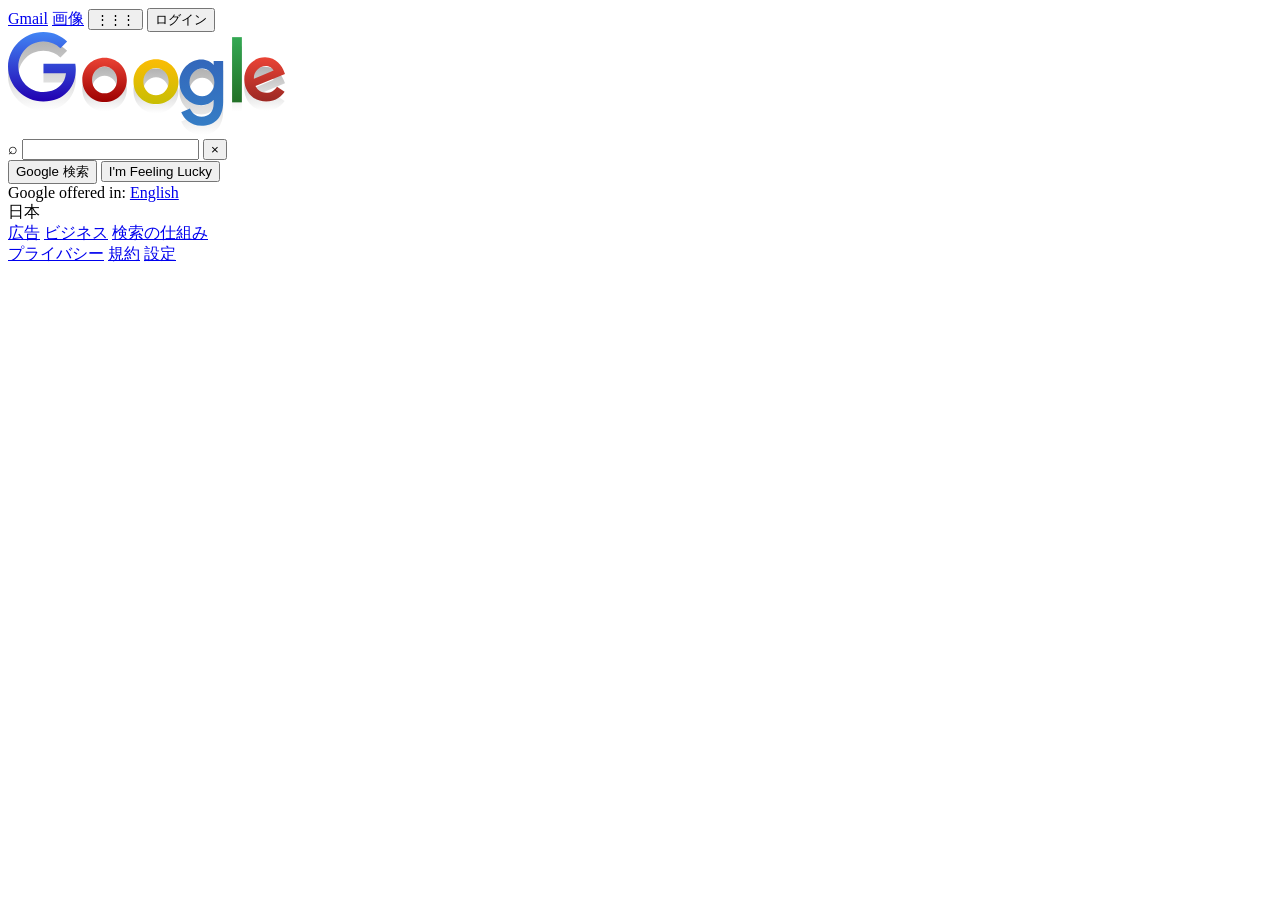
==== index.html @ 532bea2d "Create index.html" ====
<!DOCTYPE html>
<html lang="ja">
<head>
  <meta charset="UTF-8">
  <meta name="viewport" content="width=device-width, initial-scale=1.0">
  <title>Google</title>
  <link rel="stylesheet" href="style.css">
</head>

<body>

  <header class="header">
    <nav class="nav">
      <a href="#">Gmail</a>
      <a href="#">画像</a>
      <button class="apps-button" aria-label="Google アプリ">
        ⋮⋮⋮
      </button>
      <button class="login-button">ログイン</button>
    </nav>
  </header>

  <main class="main">
    <img
      src="logo.svg"
      alt="Google"
      class="logo"
    >

    <form class="search-form" id="searchForm">
      <div class="search-box">
        <span class="search-icon">⌕</span>

        <input
          type="search"
          id="searchInput"
          name="q"
          autocomplete="off"
          aria-label="検索"
        >

        <button
          type="button"
          class="clear-button"
          id="clearButton"
          aria-label="検索内容を消去"
        >
          ×
        </button>
      </div>

      <div class="search-buttons">
        <button type="submit">Google 検索</button>
        <button type="button" id="luckyButton">
          I'm Feeling Lucky
        </button>
      </div>
    </form>

    <div class="language">
      Google offered in:
      <a href="#">English</a>
    </div>
  </main>

  <footer class="footer">
    <div class="footer-country">日本</div>

    <div class="footer-links">
      <div>
        <a href="#">広告</a>
        <a href="#">ビジネス</a>
        <a href="#">検索の仕組み</a>
      </div>

      <div>
        <a href="#">プライバシー</a>
        <a href="#">規約</a>
        <a href="#">設定</a>
      </div>
    </div>
  </footer>

  <script src="script.js"></script>
</body>
</html>
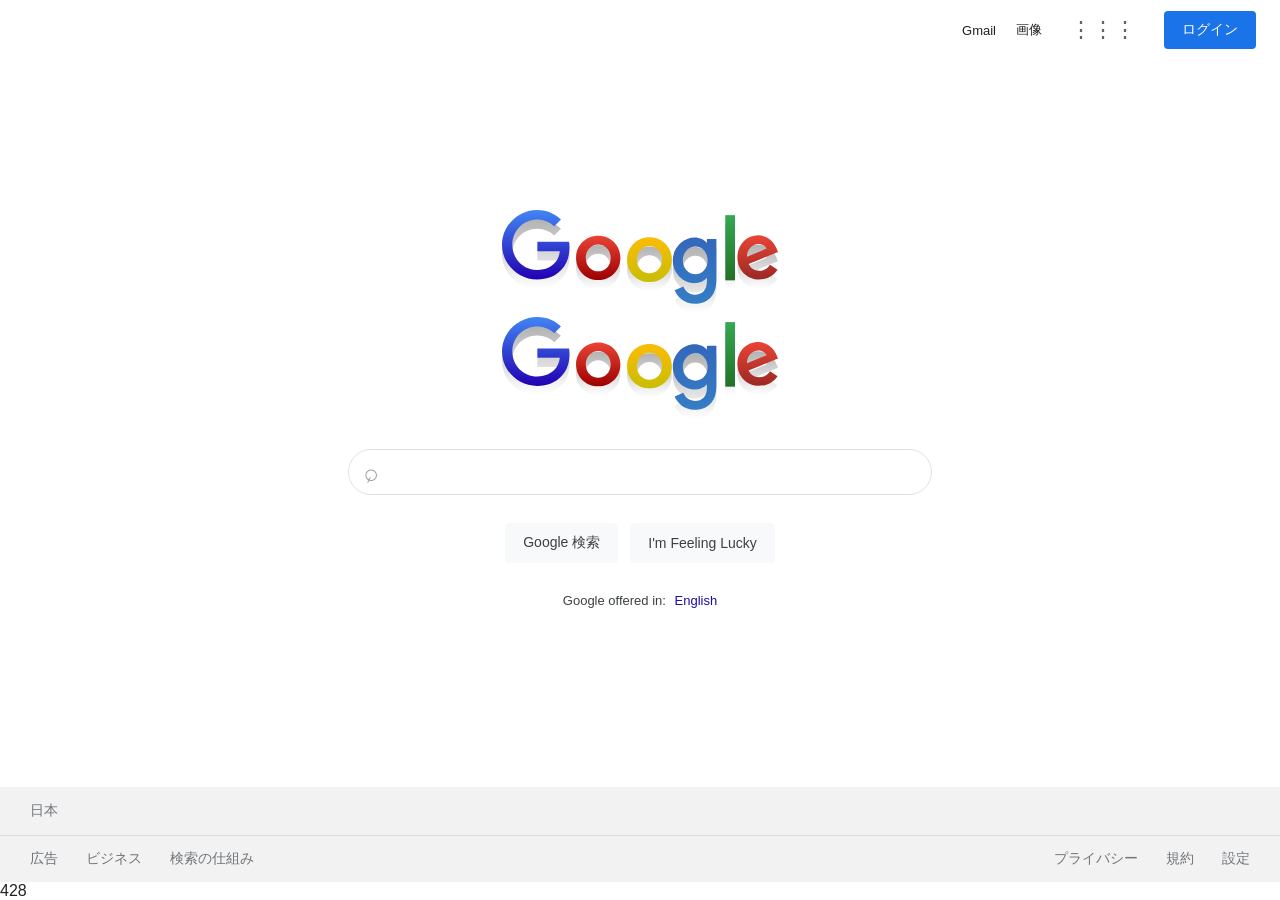
==== commit ef55d1b9: "Create index.html" ====
--- a/index.html
+++ b/index.html
@@ -13,22 +13,28 @@
     <nav class="nav">
       <a href="#">Gmail</a>
       <a href="#">画像</a>
+
       <button class="apps-button" aria-label="Google アプリ">
         ⋮⋮⋮
       </button>
-      <button class="login-button">ログイン</button>
+
+      <button class="login-button">
+        ログイン
+      </button>
     </nav>
   </header>
 
   <main class="main">
-    <img
-      src="logo.svg"
-      alt="Google"
-      class="logo"
-    >
+
+    <div class="logo-wrapper" id="logoWrapper">
+      <img src="logo.svg" class="glitch-logo glitch-logo-back" aria-hidden="true">
+      <img src="logo.svg" class="logo glitch-logo-main" alt="Google">
+    </div>
 
     <form class="search-form" id="searchForm">
+
       <div class="search-box">
+
         <span class="search-icon">⌕</span>
 
         <input
@@ -47,26 +53,38 @@
         >
           ×
         </button>
+
       </div>
 
       <div class="search-buttons">
-        <button type="submit">Google 検索</button>
+
+        <button type="submit">
+          Google 検索
+        </button>
+
         <button type="button" id="luckyButton">
           I'm Feeling Lucky
         </button>
+
       </div>
+
     </form>
 
     <div class="language">
       Google offered in:
       <a href="#">English</a>
     </div>
+
   </main>
 
   <footer class="footer">
-    <div class="footer-country">日本</div>
+
+    <div class="footer-country">
+      日本
+    </div>
 
     <div class="footer-links">
+
       <div>
         <a href="#">広告</a>
         <a href="#">ビジネス</a>
@@ -78,9 +96,22 @@
         <a href="#">規約</a>
         <a href="#">設定</a>
       </div>
+
     </div>
+
   </footer>
 
-  <script src="script.js"></script>
+  <div id="errorOverlay" class="error-overlay">
+    <div id="errorText"></div>
+  </div>
+
+  <div id="finalOverlay" class="final-overlay">
+    <div class="red-figure"></div>
+    <div id="typing428" class="typing-428"></div>
+    <div id="final428" class="final-428">428</div>
+  </div>
+
+  <script src="app.js"></script>
+
 </body>
 </html>
--- a/style.css
+++ b/style.css
@@ -0,0 +1,259 @@
+* {
+  box-sizing: border-box;
+}
+
+html,
+body {
+  margin: 0;
+  padding: 0;
+  width: 100%;
+  min-height: 100%;
+  font-family: Arial, Helvetica, sans-serif;
+  color: #202124;
+}
+
+body {
+  min-height: 100vh;
+  display: flex;
+  flex-direction: column;
+}
+
+/* ヘッダー */
+
+.header {
+  width: 100%;
+}
+
+.nav {
+  height: 60px;
+  display: flex;
+  align-items: center;
+  justify-content: flex-end;
+  gap: 20px;
+  padding: 0 24px;
+  font-size: 13px;
+}
+
+.nav a {
+  color: #202124;
+  text-decoration: none;
+}
+
+.nav a:hover {
+  text-decoration: underline;
+}
+
+.apps-button {
+  border: 0;
+  background: transparent;
+  cursor: pointer;
+  font-size: 22px;
+  line-height: 1;
+  color: #5f6368;
+  padding: 8px;
+  border-radius: 50%;
+}
+
+.apps-button:hover {
+  background: #f1f3f4;
+}
+
+.login-button {
+  border: 0;
+  background: #1a73e8;
+  color: white;
+  padding: 10px 18px;
+  border-radius: 4px;
+  font-size: 14px;
+  cursor: pointer;
+}
+
+.login-button:hover {
+  background: #1558b0;
+}
+
+/* メイン */
+
+.main {
+  flex: 1;
+  display: flex;
+  flex-direction: column;
+  align-items: center;
+  padding-top: 150px;
+}
+
+.logo {
+  width: 276px;
+  height: auto;
+  display: block;
+  margin-bottom: 30px;
+}
+
+/* 検索 */
+
+.search-form {
+  width: 100%;
+  max-width: 584px;
+}
+
+.search-box {
+  width: 100%;
+  height: 46px;
+  display: flex;
+  align-items: center;
+  border: 1px solid #dfe1e5;
+  border-radius: 24px;
+  padding: 0 14px;
+  transition: box-shadow 0.15s ease;
+}
+
+.search-box:hover,
+.search-box:focus-within {
+  border-color: transparent;
+  box-shadow:
+    0 1px 6px rgba(32, 33, 36, 0.18);
+}
+
+.search-icon {
+  color: #9aa0a6;
+  font-size: 25px;
+  margin-right: 10px;
+  transform: rotate(-20deg);
+}
+
+.search-box input {
+  flex: 1;
+  height: 100%;
+  border: 0;
+  outline: 0;
+  background: transparent;
+  color: #202124;
+  font-size: 16px;
+}
+
+.clear-button {
+  display: none;
+  border: 0;
+  background: transparent;
+  color: #5f6368;
+  font-size: 22px;
+  cursor: pointer;
+}
+
+/* 検索ボタン */
+
+.search-buttons {
+  display: flex;
+  justify-content: center;
+  gap: 12px;
+  margin-top: 28px;
+}
+
+.search-buttons button {
+  border: 1px solid #f8f9fa;
+  background: #f8f9fa;
+  color: #3c4043;
+  padding: 10px 17px;
+  border-radius: 4px;
+  font-size: 14px;
+  cursor: pointer;
+}
+
+.search-buttons button:hover {
+  border-color: #dadce0;
+  box-shadow: 0 1px 1px rgba(0, 0, 0, 0.1);
+}
+
+/* 言語 */
+
+.language {
+  margin-top: 30px;
+  font-size: 13px;
+  color: #3c4043;
+}
+
+.language a {
+  color: #1a0dab;
+  text-decoration: none;
+  margin-left: 5px;
+}
+
+.language a:hover {
+  text-decoration: underline;
+}
+
+/* フッター */
+
+.footer {
+  background: #f2f2f2;
+  color: #70757a;
+  font-size: 14px;
+}
+
+.footer-country {
+  padding: 15px 30px;
+  border-bottom: 1px solid #dadce0;
+}
+
+.footer-links {
+  min-height: 46px;
+  padding: 0 30px;
+  display: flex;
+  align-items: center;
+  justify-content: space-between;
+}
+
+.footer-links div {
+  display: flex;
+  gap: 28px;
+}
+
+.footer a {
+  color: #70757a;
+  text-decoration: none;
+}
+
+.footer a:hover {
+  text-decoration: underline;
+}
+
+/* スマホ・タブレット */
+
+@media (max-width: 600px) {
+  .nav {
+    padding: 0 14px;
+    gap: 12px;
+  }
+
+  .nav a {
+    display: none;
+  }
+
+  .main {
+    padding: 100px 20px 40px;
+  }
+
+  .logo {
+    width: min(276px, 75vw);
+  }
+
+  .search-form {
+    max-width: 100%;
+  }
+
+  .search-buttons {
+    flex-wrap: wrap;
+  }
+
+  .footer-links {
+    flex-direction: column;
+    gap: 18px;
+    padding: 15px;
+  }
+
+  .footer-links div {
+    flex-wrap: wrap;
+    justify-content: center;
+    gap: 18px;
+  }
+}
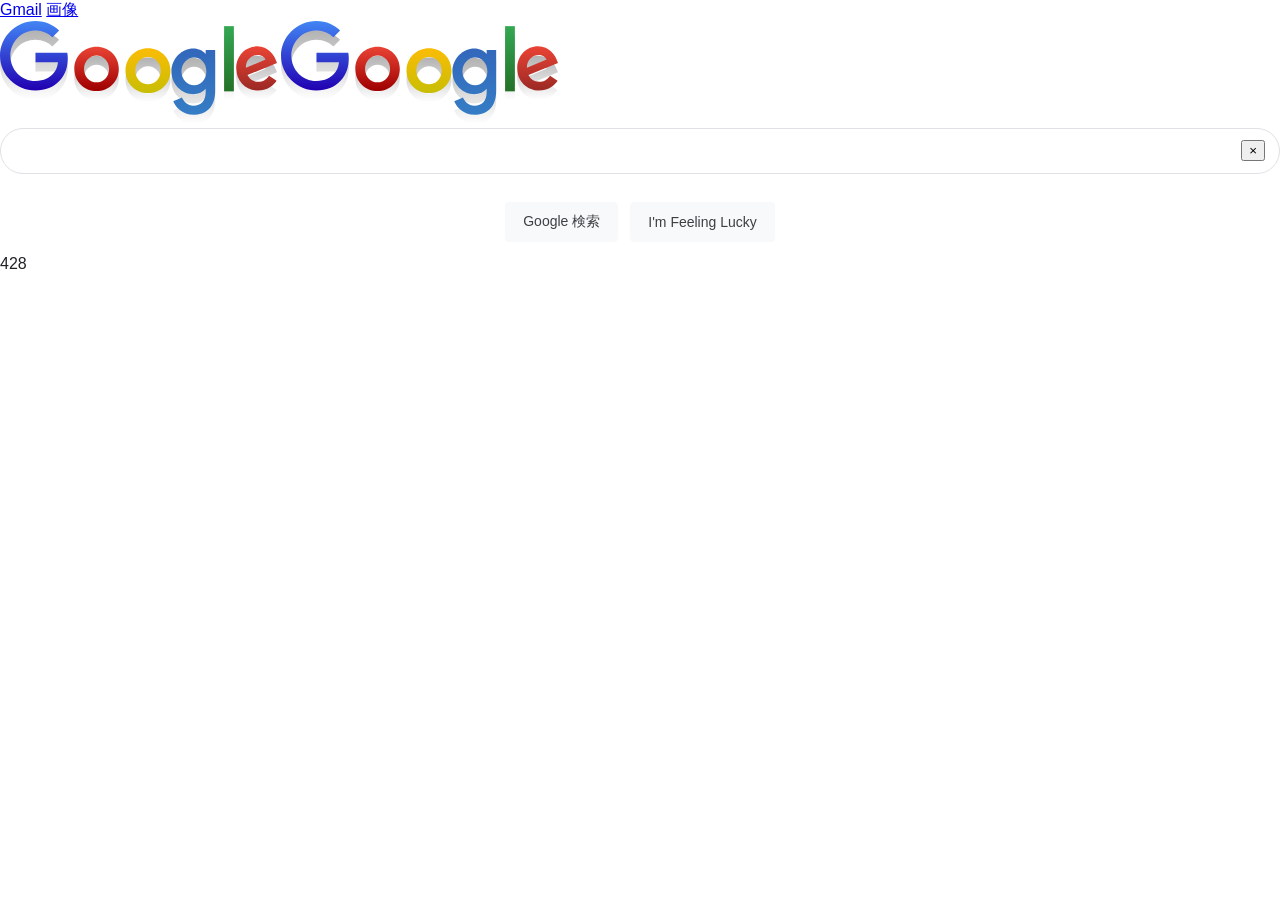
==== commit 25833210: "Update index.html" ====
--- a/index.html
+++ b/index.html
@@ -2,67 +2,91 @@
 <html lang="ja">
 <head>
   <meta charset="UTF-8">
-  <meta name="viewport" content="width=device-width, initial-scale=1.0">
+
+  <meta
+    name="viewport"
+    content="width=device-width, initial-scale=1.0"
+  >
+
   <title>Google</title>
+
   <link rel="stylesheet" href="style.css">
 </head>
 
 <body>
 
-  <header class="header">
-    <nav class="nav">
-      <a href="#">Gmail</a>
-      <a href="#">画像</a>
-
-      <button class="apps-button" aria-label="Google アプリ">
-        ⋮⋮⋮
-      </button>
-
-      <button class="login-button">
-        ログイン
-      </button>
-    </nav>
+  <header class="top-header">
+    <a href="#" class="header-link">Gmail</a>
+    <a href="#" class="header-link">画像</a>
   </header>
 
-  <main class="main">
 
-    <div class="logo-wrapper" id="logoWrapper">
-      <img src="logo.svg" class="glitch-logo glitch-logo-back" aria-hidden="true">
-      <img src="logo.svg" class="logo glitch-logo-main" alt="Google">
+  <main class="google-main">
+
+    <!-- =================================
+         ロゴ
+    ================================== -->
+
+    <div class="logo-wrapper">
+
+      <!-- 異変時だけ表示される背面ロゴ -->
+      <img
+        src="logo.svg"
+        class="glitch-logo-back"
+        alt=""
+        aria-hidden="true"
+      >
+
+      <!-- 常に表示される正常ロゴ -->
+      <img
+        src="logo.svg"
+        class="glitch-logo-main"
+        alt="Google"
+      >
+
     </div>
 
-    <form class="search-form" id="searchForm">
+
+    <!-- =================================
+         検索フォーム
+    ================================== -->
+
+    <form id="searchForm">
 
       <div class="search-box">
 
-        <span class="search-icon">⌕</span>
-
         <input
-          type="search"
           id="searchInput"
-          name="q"
+          type="text"
           autocomplete="off"
           aria-label="検索"
         >
 
         <button
+          id="clearButton"
           type="button"
-          class="clear-button"
-          id="clearButton"
-          aria-label="検索内容を消去"
+          aria-label="入力を消去"
         >
           ×
         </button>
 
       </div>
 
+
       <div class="search-buttons">
 
-        <button type="submit">
+        <button
+          type="submit"
+          class="search-button"
+        >
           Google 検索
         </button>
 
-        <button type="button" id="luckyButton">
+        <button
+          type="button"
+          id="luckyButton"
+          class="search-button"
+        >
           I'm Feeling Lucky
         </button>
 
@@ -70,46 +94,54 @@
 
     </form>
 
-    <div class="language">
-      Google offered in:
-      <a href="#">English</a>
-    </div>
-
   </main>
 
-  <footer class="footer">
 
-    <div class="footer-country">
-      日本
-    </div>
+  <!-- =================================
+       Error画面
+  ================================== -->
 
-    <div class="footer-links">
-
-      <div>
-        <a href="#">広告</a>
-        <a href="#">ビジネス</a>
-        <a href="#">検索の仕組み</a>
-      </div>
-
-      <div>
-        <a href="#">プライバシー</a>
-        <a href="#">規約</a>
-        <a href="#">設定</a>
-      </div>
-
-    </div>
-
-  </footer>
-
-  <div id="errorOverlay" class="error-overlay">
+  <div
+    id="errorOverlay"
+    class="error-overlay"
+  >
     <div id="errorText"></div>
   </div>
 
-  <div id="finalOverlay" class="final-overlay">
-    <div class="red-figure"></div>
-    <div id="typing428" class="typing-428"></div>
-    <div id="final428" class="final-428">428</div>
+
+  <!-- =================================
+       最終イベント
+  ================================== -->
+
+  <div
+    id="finalOverlay"
+    class="final-overlay"
+  >
+
+    <div
+      id="redFigure"
+      class="red-figure"
+    >
+      <div class="figure-head"></div>
+      <div class="figure-body"></div>
+      <div class="figure-arm figure-arm-left"></div>
+      <div class="figure-arm figure-arm-right"></div>
+    </div>
+
+    <pre
+      id="typing428"
+      class="typing428"
+    ></pre>
+
+    <div
+      id="final428"
+      class="final428"
+    >
+      428
+    </div>
+
   </div>
+
 
   <script src="app.js"></script>
 
--- a/style.css
+++ b/style.css
@@ -257,3 +257,290 @@
     gap: 18px;
   }
 }
+/* =========================================
+   検索結果ページ
+========================================= */
+
+.results-page {
+  margin: 0;
+  background: #fff;
+  color: #202124;
+  font-family: Arial, sans-serif;
+}
+
+
+/* =========================================
+   ヘッダー
+========================================= */
+
+.results-header {
+  height: 86px;
+  box-sizing: border-box;
+
+  display: flex;
+  align-items: center;
+
+  gap: 32px;
+
+  padding: 14px 30px;
+
+  border-bottom: 1px solid #eee;
+}
+
+
+/* Googleロゴ */
+
+.results-logo-link {
+  display: block;
+
+  width: 120px;
+
+  flex-shrink: 0;
+}
+
+.results-logo {
+  display: block;
+
+  width: 120px;
+  height: auto;
+}
+
+
+/* =========================================
+   検索フォーム
+========================================= */
+
+.results-search-form {
+  width: min(620px, 70vw);
+}
+
+
+.results-search-box {
+  width: 100%;
+  height: 44px;
+
+  box-sizing: border-box;
+
+  display: flex;
+  align-items: center;
+
+  border: 1px solid #dfe1e5;
+  border-radius: 24px;
+
+  background: #fff;
+
+  overflow: hidden;
+
+  transition:
+    box-shadow 0.15s,
+    border-color 0.15s;
+}
+
+
+.results-search-box:hover {
+  box-shadow:
+    0 1px 6px rgba(32, 33, 36, 0.18);
+}
+
+
+.results-search-box:focus-within {
+  border-color: transparent;
+
+  box-shadow:
+    0 1px 6px rgba(32, 33, 36, 0.28);
+}
+
+
+.results-search-box input {
+  flex: 1;
+
+  min-width: 0;
+
+  height: 100%;
+
+  padding: 0 16px;
+
+  border: none;
+  outline: none;
+
+  background: transparent;
+
+  color: #202124;
+
+  font-size: 16px;
+}
+
+
+.results-search-box button {
+  width: 52px;
+  height: 100%;
+
+  flex-shrink: 0;
+
+  border: none;
+
+  background: transparent;
+
+  cursor: pointer;
+
+  font-size: 18px;
+}
+
+
+.results-search-box button:hover {
+  background: #f8f9fa;
+}
+
+
+/* =========================================
+   検索結果本体
+========================================= */
+
+.results-main {
+  width: min(700px, 90vw);
+
+  margin-left: 170px;
+
+  padding-top: 25px;
+}
+
+
+/* =========================================
+   もしかして
+========================================= */
+
+.suggestion {
+  margin-bottom: 18px;
+
+  color: #202124;
+
+  font-size: 14px;
+}
+
+
+.suggestion a {
+  color: #1a0dab;
+
+  text-decoration: none;
+}
+
+
+.suggestion a:hover {
+  text-decoration: underline;
+}
+
+
+/* =========================================
+   件数
+========================================= */
+
+.result-count {
+  margin-bottom: 26px;
+
+  color: #70757a;
+
+  font-size: 13px;
+}
+
+
+/* =========================================
+   個々の検索結果
+========================================= */
+
+.search-result {
+  margin-bottom: 30px;
+}
+
+
+.result-title {
+  display: inline-block;
+
+  color: #1a0dab;
+
+  font-size: 20px;
+
+  line-height: 1.3;
+
+  text-decoration: none;
+
+  cursor: default;
+}
+
+
+.result-title:hover {
+  text-decoration: underline;
+}
+
+
+.result-url {
+  margin-top: 4px;
+
+  color: #188038;
+
+  font-size: 14px;
+
+  line-height: 1.3;
+
+  word-break: break-all;
+}
+
+
+.result-description {
+  margin-top: 5px;
+  margin-bottom: 0;
+
+  color: #4d5156;
+
+  font-size: 14px;
+
+  line-height: 1.55;
+
+  word-break: break-all;
+}
+
+
+/* =========================================
+   スマホ・狭い画面
+========================================= */
+
+@media (max-width: 700px) {
+
+  .results-header {
+    height: auto;
+
+    padding: 12px 15px;
+
+    gap: 15px;
+  }
+
+
+  .results-logo-link {
+    width: 90px;
+  }
+
+
+  .results-logo {
+    width: 90px;
+  }
+
+
+  .results-search-form {
+    width: 100%;
+  }
+
+
+  .results-main {
+    width: calc(100% - 30px);
+
+    margin-left: auto;
+    margin-right: auto;
+
+    padding-top: 20px;
+  }
+
+
+  .result-title {
+    font-size: 18px;
+  }
+
+}
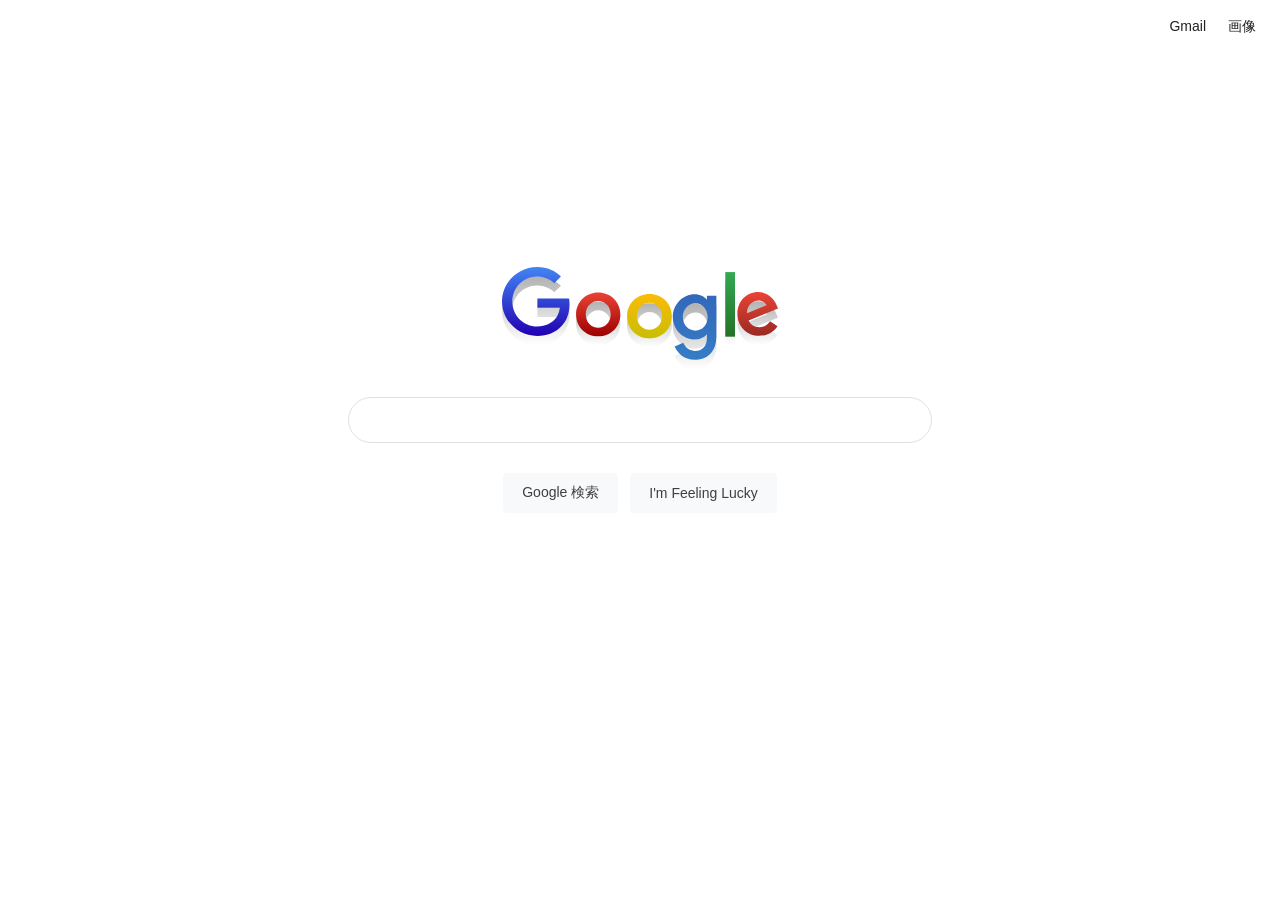
==== commit df43cb67: "Fix indentation for viewport meta tag" ====
--- a/index.html
+++ b/index.html
@@ -4,7 +4,7 @@
   <meta charset="UTF-8">
 
   <meta
-    name="viewport"
+   name="viewport"
     content="width=device-width, initial-scale=1.0"
   >
 
--- a/style.css
+++ b/style.css
@@ -2,545 +2,527 @@
   box-sizing: border-box;
 }
 
-html,
 body {
   margin: 0;
-  padding: 0;
+
+  min-height: 100vh;
+
+  background: #fff;
+
+  color: #202124;
+
+  font-family:
+    Arial,
+    sans-serif;
+
+  transition:
+    background 0.1s,
+    color 0.1s;
+}
+
+
+/* =========================================
+   ヘッダー
+========================================= */
+
+.top-header {
+  position: absolute;
+
+  top: 0;
+  right: 0;
+
+  display: flex;
+
+  gap: 22px;
+
+  padding: 18px 24px;
+}
+
+.header-link {
+  color: #202124;
+
+  font-size: 14px;
+
+  text-decoration: none;
+}
+
+
+/* =========================================
+   Google本体
+========================================= */
+
+.google-main {
+  min-height: 100vh;
+
+  display: flex;
+
+  flex-direction: column;
+
+  align-items: center;
+
+  justify-content: center;
+
+  padding-bottom: 120px;
+}
+
+
+/* =========================================
+   ロゴ
+========================================= */
+
+.logo-wrapper {
+  position: relative;
+
+  width: 276px;
+
+  height: auto;
+
+  margin-bottom: 28px;
+}
+
+
+/*
+   背面ロゴ
+
+   普段は完全に見えない。
+   JavaScriptが異変を起こしたときだけ
+   opacityを変更する。
+*/
+
+.glitch-logo-back {
+  position: absolute;
+
+  left: 0;
+  top: 0;
+
+  display: block;
+
   width: 100%;
-  min-height: 100%;
-  font-family: Arial, Helvetica, sans-serif;
-  color: #202124;
-}
-
-body {
-  min-height: 100vh;
-  display: flex;
-  flex-direction: column;
-}
-
-/* ヘッダー */
-
-.header {
+  height: auto;
+
+  opacity: 0;
+
+  visibility: hidden;
+
+  z-index: 1;
+
+  pointer-events: none;
+
+  transform:
+    translate(0, 0);
+
+  filter: none;
+
+  transition: none;
+}
+
+
+/*
+   正常ロゴ
+*/
+
+.glitch-logo-main {
+  position: relative;
+
+  display: block;
+
   width: 100%;
-}
-
-.nav {
-  height: 60px;
-  display: flex;
-  align-items: center;
-  justify-content: flex-end;
-  gap: 20px;
-  padding: 0 24px;
-  font-size: 13px;
-}
-
-.nav a {
-  color: #202124;
-  text-decoration: none;
-}
-
-.nav a:hover {
-  text-decoration: underline;
-}
-
-.apps-button {
-  border: 0;
-  background: transparent;
-  cursor: pointer;
-  font-size: 22px;
-  line-height: 1;
-  color: #5f6368;
-  padding: 8px;
-  border-radius: 50%;
-}
-
-.apps-button:hover {
-  background: #f1f3f4;
-}
-
-.login-button {
-  border: 0;
-  background: #1a73e8;
-  color: white;
-  padding: 10px 18px;
-  border-radius: 4px;
-  font-size: 14px;
-  cursor: pointer;
-}
-
-.login-button:hover {
-  background: #1558b0;
-}
-
-/* メイン */
-
-.main {
-  flex: 1;
-  display: flex;
-  flex-direction: column;
-  align-items: center;
-  padding-top: 150px;
-}
-
-.logo {
-  width: 276px;
   height: auto;
-  display: block;
-  margin-bottom: 30px;
-}
-
-/* 検索 */
-
-.search-form {
-  width: 100%;
-  max-width: 584px;
+
+  z-index: 2;
+
+  pointer-events: none;
+}
+
+
+/* =========================================
+   検索バー
+========================================= */
+
+#searchForm {
+  width: min(584px, 90vw);
 }
 
 .search-box {
+  position: relative;
+
   width: 100%;
   height: 46px;
+
   display: flex;
+
   align-items: center;
-  border: 1px solid #dfe1e5;
+
+  border:
+    1px solid #dfe1e5;
+
   border-radius: 24px;
-  padding: 0 14px;
-  transition: box-shadow 0.15s ease;
-}
-
-.search-box:hover,
-.search-box:focus-within {
-  border-color: transparent;
-  box-shadow:
-    0 1px 6px rgba(32, 33, 36, 0.18);
-}
-
-.search-icon {
-  color: #9aa0a6;
-  font-size: 25px;
-  margin-right: 10px;
-  transform: rotate(-20deg);
-}
-
-.search-box input {
-  flex: 1;
-  height: 100%;
-  border: 0;
-  outline: 0;
-  background: transparent;
-  color: #202124;
-  font-size: 16px;
-}
-
-.clear-button {
-  display: none;
-  border: 0;
-  background: transparent;
-  color: #5f6368;
-  font-size: 22px;
-  cursor: pointer;
-}
-
-/* 検索ボタン */
-
-.search-buttons {
-  display: flex;
-  justify-content: center;
-  gap: 12px;
-  margin-top: 28px;
-}
-
-.search-buttons button {
-  border: 1px solid #f8f9fa;
-  background: #f8f9fa;
-  color: #3c4043;
-  padding: 10px 17px;
-  border-radius: 4px;
-  font-size: 14px;
-  cursor: pointer;
-}
-
-.search-buttons button:hover {
-  border-color: #dadce0;
-  box-shadow: 0 1px 1px rgba(0, 0, 0, 0.1);
-}
-
-/* 言語 */
-
-.language {
-  margin-top: 30px;
-  font-size: 13px;
-  color: #3c4043;
-}
-
-.language a {
-  color: #1a0dab;
-  text-decoration: none;
-  margin-left: 5px;
-}
-
-.language a:hover {
-  text-decoration: underline;
-}
-
-/* フッター */
-
-.footer {
-  background: #f2f2f2;
-  color: #70757a;
-  font-size: 14px;
-}
-
-.footer-country {
-  padding: 15px 30px;
-  border-bottom: 1px solid #dadce0;
-}
-
-.footer-links {
-  min-height: 46px;
-  padding: 0 30px;
-  display: flex;
-  align-items: center;
-  justify-content: space-between;
-}
-
-.footer-links div {
-  display: flex;
-  gap: 28px;
-}
-
-.footer a {
-  color: #70757a;
-  text-decoration: none;
-}
-
-.footer a:hover {
-  text-decoration: underline;
-}
-
-/* スマホ・タブレット */
-
-@media (max-width: 600px) {
-  .nav {
-    padding: 0 14px;
-    gap: 12px;
-  }
-
-  .nav a {
-    display: none;
-  }
-
-  .main {
-    padding: 100px 20px 40px;
-  }
-
-  .logo {
-    width: min(276px, 75vw);
-  }
-
-  .search-form {
-    max-width: 100%;
-  }
-
-  .search-buttons {
-    flex-wrap: wrap;
-  }
-
-  .footer-links {
-    flex-direction: column;
-    gap: 18px;
-    padding: 15px;
-  }
-
-  .footer-links div {
-    flex-wrap: wrap;
-    justify-content: center;
-    gap: 18px;
-  }
-}
-/* =========================================
-   検索結果ページ
-========================================= */
-
-.results-page {
-  margin: 0;
+
   background: #fff;
-  color: #202124;
-  font-family: Arial, sans-serif;
-}
-
-
-/* =========================================
-   ヘッダー
-========================================= */
-
-.results-header {
-  height: 86px;
-  box-sizing: border-box;
-
-  display: flex;
-  align-items: center;
-
-  gap: 32px;
-
-  padding: 14px 30px;
-
-  border-bottom: 1px solid #eee;
-}
-
-
-/* Googleロゴ */
-
-.results-logo-link {
-  display: block;
-
-  width: 120px;
-
-  flex-shrink: 0;
-}
-
-.results-logo {
-  display: block;
-
-  width: 120px;
-  height: auto;
-}
-
-
-/* =========================================
-   検索フォーム
-========================================= */
-
-.results-search-form {
-  width: min(620px, 70vw);
-}
-
-
-.results-search-box {
-  width: 100%;
-  height: 44px;
-
-  box-sizing: border-box;
-
-  display: flex;
-  align-items: center;
-
-  border: 1px solid #dfe1e5;
-  border-radius: 24px;
-
-  background: #fff;
-
-  overflow: hidden;
 
   transition:
     box-shadow 0.15s,
     border-color 0.15s;
 }
 
-
-.results-search-box:hover {
+.search-box:hover,
+.search-box:focus-within {
   box-shadow:
-    0 1px 6px rgba(32, 33, 36, 0.18);
-}
-
-
-.results-search-box:focus-within {
-  border-color: transparent;
+    0 1px 6px
+    rgba(32, 33, 36, 0.2);
+
+  border-color:
+    rgba(223, 225, 229, 0);
+}
+
+#searchInput {
+  width: 100%;
+  height: 100%;
+
+  padding:
+    0 48px 0 20px;
+
+  border: none;
+
+  outline: none;
+
+  background: transparent;
+
+  color: #202124;
+
+  font-size: 16px;
+}
+
+#clearButton {
+  position: absolute;
+
+  right: 14px;
+
+  width: 30px;
+  height: 30px;
+
+  display: none;
+
+  border: none;
+
+  background: transparent;
+
+  color: #70757a;
+
+  font-size: 22px;
+
+  cursor: pointer;
+}
+
+
+/* =========================================
+   ボタン
+========================================= */
+
+.search-buttons {
+  display: flex;
+
+  justify-content: center;
+
+  gap: 12px;
+
+  margin-top: 30px;
+}
+
+.search-button {
+  padding:
+    10px 18px;
+
+  border:
+    1px solid #f8f9fa;
+
+  border-radius: 4px;
+
+  background: #f8f9fa;
+
+  color: #3c4043;
+
+  font-size: 14px;
+
+  cursor: pointer;
+}
+
+.search-button:hover {
+  border-color: #dadce0;
 
   box-shadow:
-    0 1px 6px rgba(32, 33, 36, 0.28);
-}
-
-
-.results-search-box input {
-  flex: 1;
-
-  min-width: 0;
-
-  height: 100%;
-
-  padding: 0 16px;
-
-  border: none;
-  outline: none;
-
-  background: transparent;
-
-  color: #202124;
-
-  font-size: 16px;
-}
-
-
-.results-search-box button {
-  width: 52px;
-  height: 100%;
-
-  flex-shrink: 0;
-
-  border: none;
-
-  background: transparent;
-
-  cursor: pointer;
-
-  font-size: 18px;
-}
-
-
-.results-search-box button:hover {
-  background: #f8f9fa;
-}
-
-
-/* =========================================
-   検索結果本体
-========================================= */
-
-.results-main {
-  width: min(700px, 90vw);
-
-  margin-left: 170px;
-
-  padding-top: 25px;
-}
-
-
-/* =========================================
-   もしかして
-========================================= */
-
-.suggestion {
-  margin-bottom: 18px;
-
-  color: #202124;
-
-  font-size: 14px;
-}
-
-
-.suggestion a {
-  color: #1a0dab;
-
-  text-decoration: none;
-}
-
-
-.suggestion a:hover {
-  text-decoration: underline;
-}
-
-
-/* =========================================
-   件数
-========================================= */
-
-.result-count {
-  margin-bottom: 26px;
-
-  color: #70757a;
-
-  font-size: 13px;
-}
-
-
-/* =========================================
-   個々の検索結果
-========================================= */
-
-.search-result {
-  margin-bottom: 30px;
-}
-
-
-.result-title {
-  display: inline-block;
-
-  color: #1a0dab;
-
-  font-size: 20px;
-
-  line-height: 1.3;
-
-  text-decoration: none;
-
-  cursor: default;
-}
-
-
-.result-title:hover {
-  text-decoration: underline;
-}
-
-
-.result-url {
-  margin-top: 4px;
-
-  color: #188038;
-
-  font-size: 14px;
-
-  line-height: 1.3;
+    0 1px 1px
+    rgba(0, 0, 0, 0.1);
+}
+
+
+/* =========================================
+   一時ダークモード
+========================================= */
+
+body.temporary-dark {
+  background: #111;
+
+  color: #fff;
+}
+
+body.temporary-dark
+.header-link {
+  color: #fff;
+}
+
+
+/* =========================================
+   Error
+========================================= */
+
+.error-overlay {
+  position: fixed;
+
+  inset: 0;
+
+  z-index: 5000;
+
+  display: none;
+
+  overflow: hidden;
+
+  background: #000;
+
+  color: #f00;
+
+  font-family: monospace;
+
+  font-size: 32px;
+
+  font-weight: bold;
+}
+
+.error-overlay.active {
+  display: block;
+}
+
+#errorText {
+  padding: 10px;
+
+  line-height: 1.1;
+}
+
+
+/* =========================================
+   最終イベント
+========================================= */
+
+.final-overlay {
+  position: fixed;
+
+  inset: 0;
+
+  z-index: 9999;
+
+  display: none;
+
+  overflow: hidden;
+
+  background: #fff;
+}
+
+.final-overlay.active {
+  display: block;
+}
+
+.final-overlay.dark-phase {
+  background: #000;
+}
+
+.final-overlay.blackout {
+  background: #000;
+}
+
+
+/* =========================================
+   赤い人影
+========================================= */
+
+.red-figure {
+  position: absolute;
+
+  left: 50%;
+  top: 50%;
+
+  width: 150px;
+  height: 360px;
+
+  opacity: 0;
+
+  transform:
+    translate(-50%, -50%);
+
+  pointer-events: none;
+
+  z-index: 1;
+}
+
+.red-figure.active {
+  opacity: 0.9;
+
+  animation:
+    figureMove 4s linear infinite;
+}
+
+.figure-head {
+  position: absolute;
+
+  left: 50%;
+  top: 0;
+
+  width: 82px;
+  height: 100px;
+
+  transform:
+    translateX(-50%);
+
+  background: #d00000;
+
+  border-radius: 50%;
+}
+
+.figure-body {
+  position: absolute;
+
+  left: 50%;
+  top: 82px;
+
+  width: 100px;
+  height: 210px;
+
+  transform:
+    translateX(-50%);
+
+  background: #d00000;
+
+  border-radius:
+    45px 45px 12px 12px;
+}
+
+.figure-arm {
+  position: absolute;
+
+  top: 100px;
+
+  width: 30px;
+  height: 170px;
+
+  background: #d00000;
+
+  border-radius: 20px;
+}
+
+.figure-arm-left {
+  left: 12px;
+
+  transform: rotate(12deg);
+}
+
+.figure-arm-right {
+  right: 12px;
+
+  transform: rotate(-12deg);
+}
+
+@keyframes figureMove {
+
+  0% {
+    transform:
+      translate(-50%, -50%)
+      translate(-180px, 100px);
+  }
+
+  25% {
+    transform:
+      translate(-50%, -50%)
+      translate(140px, -80px);
+  }
+
+  50% {
+    transform:
+      translate(-50%, -50%)
+      translate(-100px, -140px);
+  }
+
+  75% {
+    transform:
+      translate(-50%, -50%)
+      translate(180px, 80px);
+  }
+
+  100% {
+    transform:
+      translate(-50%, -50%)
+      translate(-180px, 100px);
+  }
+}
+
+
+/* =========================================
+   428
+========================================= */
+
+.typing428 {
+  position: absolute;
+
+  inset: 0;
+
+  z-index: 2;
+
+  margin: 0;
+
+  padding: 10px;
+
+  overflow: hidden;
+
+  color: #d00000;
+
+  font-family: monospace;
+
+  font-size: 42px;
+
+  font-weight: bold;
+
+  line-height: 1.05;
+
+  white-space: pre-wrap;
 
   word-break: break-all;
-}
-
-
-.result-description {
-  margin-top: 5px;
-  margin-bottom: 0;
-
-  color: #4d5156;
-
-  font-size: 14px;
-
-  line-height: 1.55;
-
-  word-break: break-all;
-}
-
-
-/* =========================================
-   スマホ・狭い画面
-========================================= */
-
-@media (max-width: 700px) {
-
-  .results-header {
-    height: auto;
-
-    padding: 12px 15px;
-
-    gap: 15px;
-  }
-
-
-  .results-logo-link {
-    width: 90px;
-  }
-
-
-  .results-logo {
-    width: 90px;
-  }
-
-
-  .results-search-form {
-    width: 100%;
-  }
-
-
-  .results-main {
-    width: calc(100% - 30px);
-
-    margin-left: auto;
-    margin-right: auto;
-
-    padding-top: 20px;
-  }
-
-
-  .result-title {
-    font-size: 18px;
-  }
-
-}
+
+  pointer-events: none;
+}
+
+.final428 {
+  position: absolute;
+
+  inset: 0;
+
+  z-index: 10;
+
+  display: flex;
+
+  align-items: center;
+
+  justify-content: center;
+
+  opacity: 0;
+
+  color: #d00000;
+
+  font-size:
+    min(35vw, 420px);
+
+  font-weight: 900;
+
+  pointer-events: none;
+}
+
+.final428.show {
+  opacity: 1;
+}
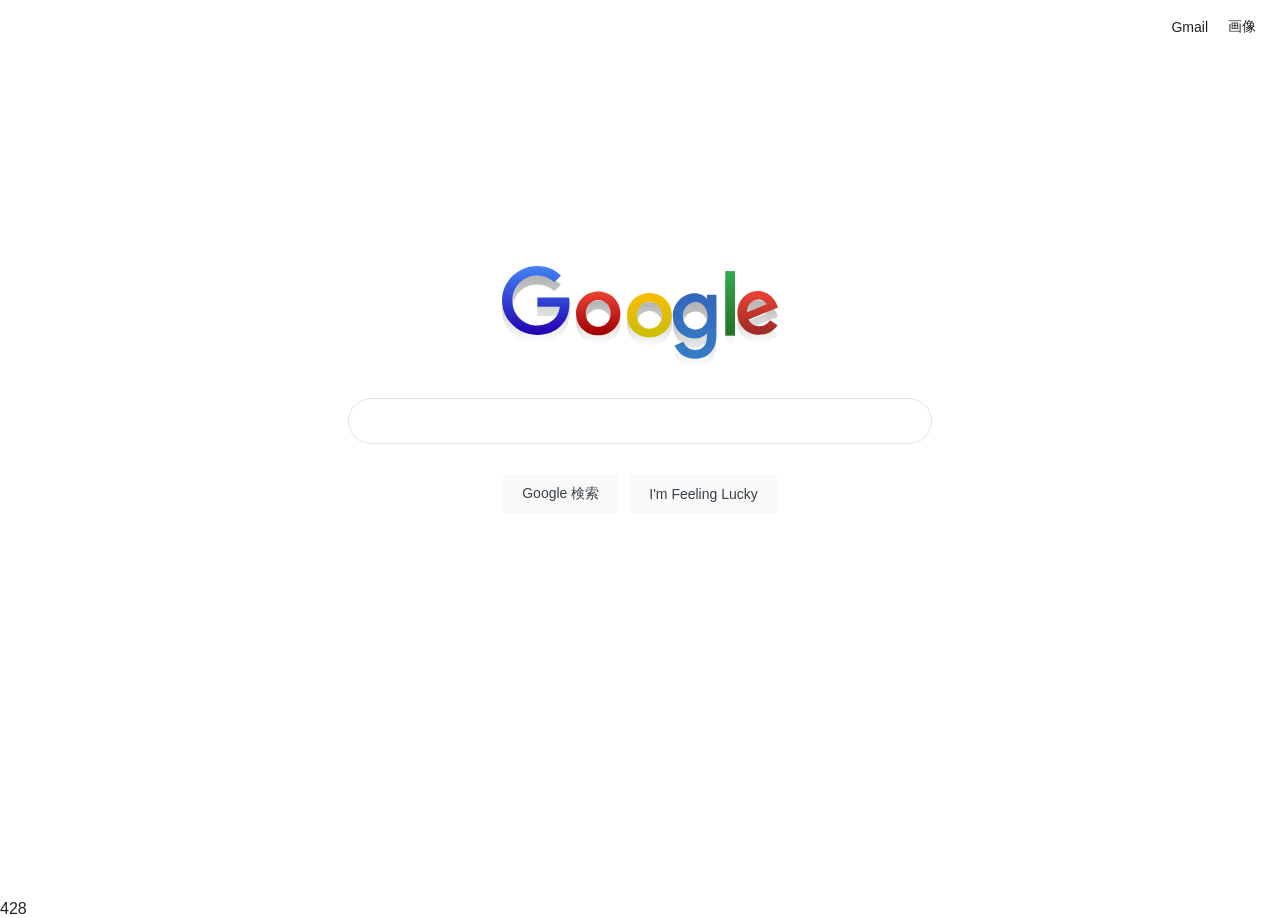
==== commit e0b86323: "Update index.html" ====
--- a/index.html
+++ b/index.html
@@ -145,5 +145,16 @@
 
   <script src="app.js"></script>
 
+<!-- =========================================
+     最終異変
+========================================= -->
+
+<div id="finalGlitch">
+  <div id="redFigure"></div>
+  <div id="typing428"></div>
+  <div id="finalBlack"></div>
+  <div id="final428">428</div>
+</div>
+
 </body>
 </html>
--- a/style.css
+++ b/style.css
@@ -1,23 +1,36 @@
+/* =========================================
+   全体
+========================================= */
+
 * {
   box-sizing: border-box;
 }
 
+html,
 body {
   margin: 0;
-
-  min-height: 100vh;
-
-  background: #fff;
-
-  color: #202124;
+  padding: 0;
+
+  width: 100%;
+  min-height: 100%;
 
   font-family:
     Arial,
+    Helvetica,
     sans-serif;
+}
+
+body {
+  min-height: 100vh;
+
+  background: #fff;
+  color: #202124;
+
+  overflow-x: hidden;
 
   transition:
-    background 0.1s,
-    color 0.1s;
+    background 0.1s ease,
+    color 0.1s ease;
 }
 
 
@@ -32,10 +45,13 @@
   right: 0;
 
   display: flex;
-
-  gap: 22px;
+  align-items: center;
+
+  gap: 20px;
 
   padding: 18px 24px;
+
+  z-index: 10;
 }
 
 .header-link {
@@ -46,12 +62,17 @@
   text-decoration: none;
 }
 
-
-/* =========================================
-   Google本体
+.header-link:hover {
+  text-decoration: underline;
+}
+
+
+/* =========================================
+   Googleメイン
 ========================================= */
 
 .google-main {
+  width: 100%;
   min-height: 100vh;
 
   display: flex;
@@ -59,7 +80,6 @@
   flex-direction: column;
 
   align-items: center;
-
   justify-content: center;
 
   padding-bottom: 120px;
@@ -75,18 +95,15 @@
 
   width: 276px;
 
-  height: auto;
-
-  margin-bottom: 28px;
+  margin-bottom: 30px;
 }
 
 
 /*
-   背面ロゴ
-
-   普段は完全に見えない。
-   JavaScriptが異変を起こしたときだけ
-   opacityを変更する。
+   背面の異常ロゴ
+
+   普段は完全に非表示。
+   JavaScriptから一瞬だけ表示する。
 */
 
 .glitch-logo-back {
@@ -112,8 +129,6 @@
     translate(0, 0);
 
   filter: none;
-
-  transition: none;
 }
 
 
@@ -136,13 +151,18 @@
 
 
 /* =========================================
-   検索バー
+   検索フォーム
 ========================================= */
 
 #searchForm {
   width: min(584px, 90vw);
 }
 
+
+/* =========================================
+   検索ボックス
+========================================= */
+
 .search-box {
   position: relative;
 
@@ -150,30 +170,33 @@
   height: 46px;
 
   display: flex;
-
   align-items: center;
 
-  border:
-    1px solid #dfe1e5;
+  background: #fff;
+
+  border: 1px solid #dfe1e5;
 
   border-radius: 24px;
 
-  background: #fff;
-
   transition:
-    box-shadow 0.15s,
-    border-color 0.15s;
+    box-shadow 0.15s ease,
+    border-color 0.15s ease;
 }
 
 .search-box:hover,
 .search-box:focus-within {
+  border-color:
+    rgba(223, 225, 229, 0);
+
   box-shadow:
     0 1px 6px
-    rgba(32, 33, 36, 0.2);
-
-  border-color:
-    rgba(223, 225, 229, 0);
-}
+    rgba(32, 33, 36, 0.18);
+}
+
+
+/* =========================================
+   入力欄
+========================================= */
 
 #searchInput {
   width: 100%;
@@ -183,7 +206,6 @@
     0 48px 0 20px;
 
   border: none;
-
   outline: none;
 
   background: transparent;
@@ -193,13 +215,18 @@
   font-size: 16px;
 }
 
+
+/* =========================================
+   クリアボタン
+========================================= */
+
 #clearButton {
   position: absolute;
 
-  right: 14px;
-
-  width: 30px;
-  height: 30px;
+  right: 12px;
+
+  width: 32px;
+  height: 32px;
 
   display: none;
 
@@ -211,12 +238,18 @@
 
   font-size: 22px;
 
+  line-height: 32px;
+
   cursor: pointer;
 }
 
-
-/* =========================================
-   ボタン
+#clearButton:hover {
+  color: #202124;
+}
+
+
+/* =========================================
+   検索ボタン
 ========================================= */
 
 .search-buttons {
@@ -271,9 +304,21 @@
   color: #fff;
 }
 
-
-/* =========================================
-   Error
+body.temporary-dark
+.search-box {
+  background: #202124;
+
+  border-color: #5f6368;
+}
+
+body.temporary-dark
+#searchInput {
+  color: #fff;
+}
+
+
+/* =========================================
+   Error画面
 ========================================= */
 
 .error-overlay {
@@ -291,11 +336,14 @@
 
   color: #f00;
 
-  font-family: monospace;
+  font-family:
+    monospace;
 
   font-size: 32px;
 
   font-weight: bold;
+
+  line-height: 1.1;
 }
 
 .error-overlay.active {
@@ -305,7 +353,9 @@
 #errorText {
   padding: 10px;
 
-  line-height: 1.1;
+  white-space: pre-wrap;
+
+  word-break: break-all;
 }
 
 
@@ -370,6 +420,9 @@
     figureMove 4s linear infinite;
 }
 
+
+/* 頭 */
+
 .figure-head {
   position: absolute;
 
@@ -387,6 +440,9 @@
   border-radius: 50%;
 }
 
+
+/* 体 */
+
 .figure-body {
   position: absolute;
 
@@ -405,6 +461,9 @@
     45px 45px 12px 12px;
 }
 
+
+/* 腕 */
+
 .figure-arm {
   position: absolute;
 
@@ -421,14 +480,21 @@
 .figure-arm-left {
   left: 12px;
 
-  transform: rotate(12deg);
+  transform:
+    rotate(12deg);
 }
 
 .figure-arm-right {
   right: 12px;
 
-  transform: rotate(-12deg);
-}
+  transform:
+    rotate(-12deg);
+}
+
+
+/* =========================================
+   人影移動
+========================================= */
 
 @keyframes figureMove {
 
@@ -465,7 +531,7 @@
 
 
 /* =========================================
-   428
+   428大量表示
 ========================================= */
 
 .typing428 {
@@ -475,15 +541,18 @@
 
   z-index: 2;
 
+  width: 100%;
+  height: 100%;
+
   margin: 0;
-
   padding: 10px;
 
   overflow: hidden;
 
   color: #d00000;
 
-  font-family: monospace;
+  font-family:
+    monospace;
 
   font-size: 42px;
 
@@ -496,7 +565,15 @@
   word-break: break-all;
 
   pointer-events: none;
-}
+
+  text-shadow:
+    0 0 8px #ff0000;
+}
+
+
+/* =========================================
+   最後の巨大な428
+========================================= */
 
 .final428 {
   position: absolute;
@@ -508,12 +585,16 @@
   display: flex;
 
   align-items: center;
-
   justify-content: center;
 
   opacity: 0;
 
   color: #d00000;
+
+  font-family:
+    Arial,
+    Helvetica,
+    sans-serif;
 
   font-size:
     min(35vw, 420px);
@@ -521,8 +602,41 @@
   font-weight: 900;
 
   pointer-events: none;
+
+  text-shadow:
+    0 0 20px #ff0000,
+    0 0 50px #900000;
 }
 
 .final428.show {
   opacity: 1;
 }
+
+
+/* =========================================
+   スマホ対応
+========================================= */
+
+@media (max-width: 600px) {
+
+  .logo-wrapper {
+    width: 230px;
+  }
+
+  #searchForm {
+    width: 90vw;
+  }
+
+  .search-buttons {
+    flex-wrap: wrap;
+  }
+
+  .typing428 {
+    font-size: 28px;
+  }
+
+  .final428 {
+    font-size: 40vw;
+  }
+
+}
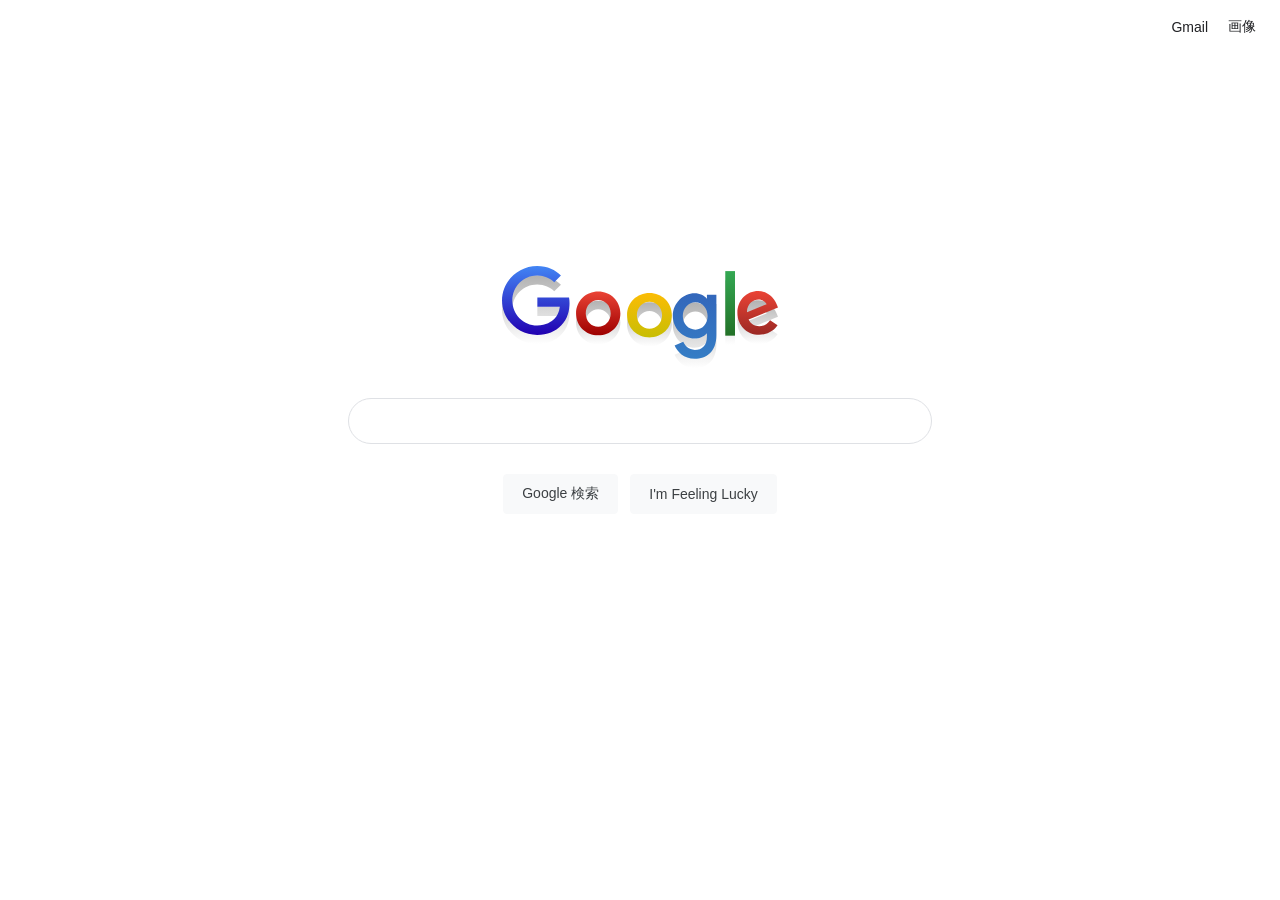
==== commit 8d10d18e: "Update index.html" ====
--- a/index.html
+++ b/index.html
@@ -4,7 +4,7 @@
   <meta charset="UTF-8">
 
   <meta
-   name="viewport"
+    name="viewport"
     content="width=device-width, initial-scale=1.0"
   >
 
@@ -145,16 +145,5 @@
 
   <script src="app.js"></script>
 
-<!-- =========================================
-     最終異変
-========================================= -->
-
-<div id="finalGlitch">
-  <div id="redFigure"></div>
-  <div id="typing428"></div>
-  <div id="finalBlack"></div>
-  <div id="final428">428</div>
-</div>
-
 </body>
 </html>
